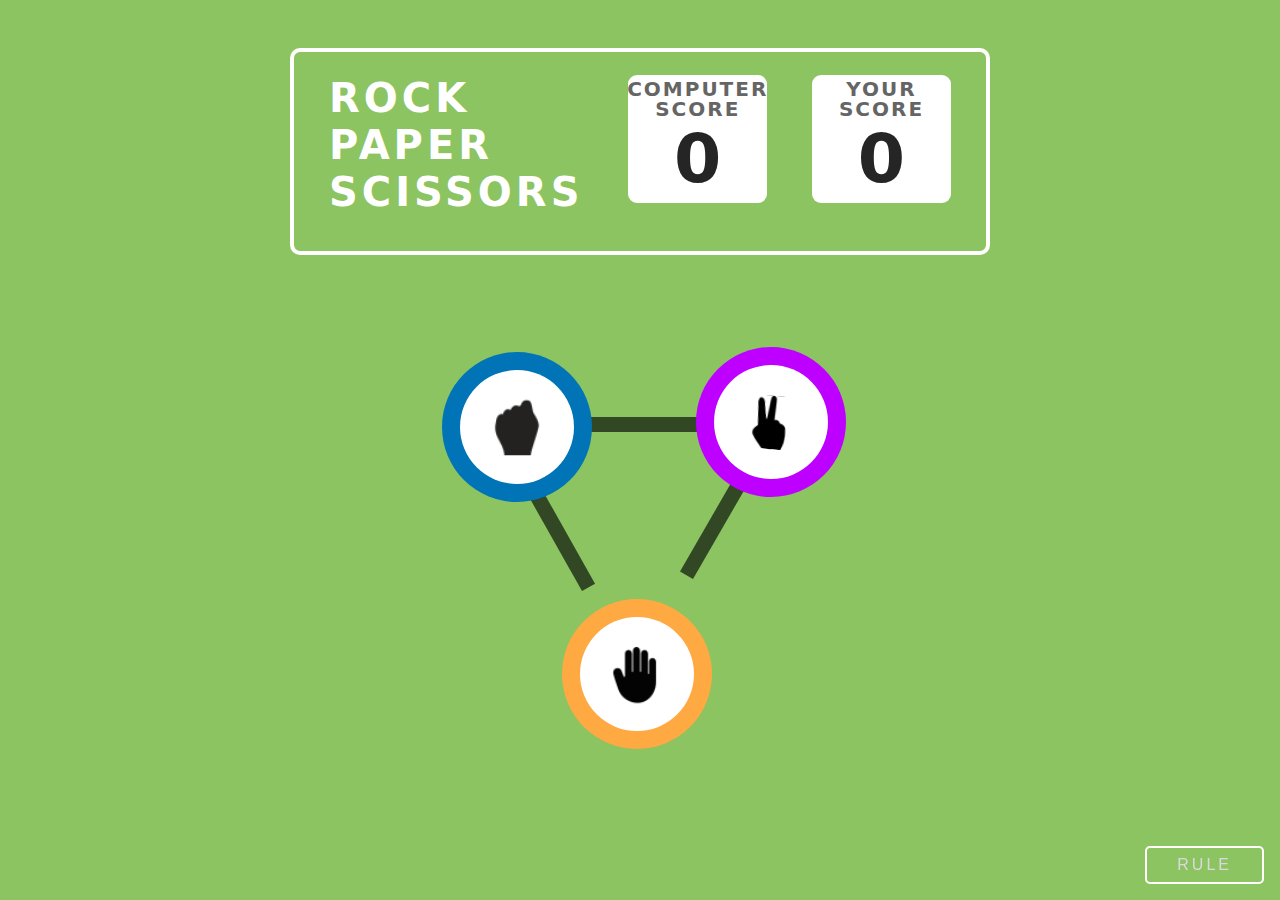
==== index.html @ 21170f70 "Add files via upload" ====
<!DOCTYPE html>
<html lang="en">
<head>
    <meta charset="UTF-8">
    <meta name="viewport" content="width=device-width, initial-scale=1.0">
    <title>RockPaperSci</title>
    <link rel="stylesheet" href="style.css">
    
</head>
<body>
    
    <div class="score-con">
        <div class="logo">
            <p>ROCK</p>
            <p>PAPER</p>
            <p>SCISSORS</p>
        </div>
        <div class="com-score">
            <P>COMPUTER SCORE</P>
            <span id="com-score">0</span>
        </div>
        <div class="score">
           
            <p>YOUR SCORE</p>
            <span id="score">0</span>
        </div>

    </div>

    <div class="game-con">
        <div class="info">
            <p class="user">You Picked</p>
            <p class="PC">PC Picked</p>
        </div>

        
        <div class="option">
            <div class="lines1">
                <img src="./Line 1.svg" alt="" class="Line1">
            </div>

            <div class="lines2">
               
                <img src="./Line 2.svg" alt=""class="Line2">
            </div>

            <div class="lines3">
            
                <img src="./Line 3.svg" alt=""class="Line3">
                
            </div>

                        <div class="pulse hidden"> <span style="--i:0;"></span>
                            <span style="--i:1;" ></span>
                            <span style="--i:2;"></span>
                            <span style="--i:3;"></span>
                        </div>





            <div class="sci-con con">
                <div class="item">
                    <img src="./icon-scissors.svg" alt="">
              
                       
                    
                </div>
            </div>
        
         
            
            <div class="rock-con con">
                <div class="item">
                    <img src="./icon-rock.svg" alt="">
                    
                </div>
            </div>
      
        
            <div class="paper-con con">
                <div class="item">
                    <img src="./icon-paper.svg" alt="">
                    
                </div>
            </div>
            
      



        
            
            <div class="sci-con computer">
                <div class="item">
                    <img src="./icon-scissors.svg" alt="">
                    
                </div>
            </div>
      





        
            
            <div class="rock-con computer">
                <div class="item">
                    <img src="./icon-rock.svg" alt="">
                    
                </div>
            </div>
       
       
            <div class="paper-con computer">
                <div class="item">
                    <img src="./icon-paper.svg" alt="">
                   
                </div>
            </div>
        </div>
        <div class="btn-div">
            <button class="btn-rule">RULE</button>
        </div>
        <div class="rule-model">
            <div class="rule-img">
                <div>
                   
                        <button class="close"><img src="./X.png" alt=""></button>
                  
                    
                </div>
                <img src="./image-rules.svg" alt="" class="rule">
            </div>
        </div>
        <div class="win-model">
            <h1 class="winner"></h1>
            <button class="play">PLAY AGAIN</button>
            <a href="win.html" class="next-link">NEXT</a>
        </div>
    
</div>

    <script src="script.js"></script>
</body>
</html>
---- style.css ----
*{
    padding: 0;
    margin: 0;
    box-sizing: border-box;
}

body{
    width: 100%;
    height: 100vh;
    display: flex;
    align-items: center;
    flex-direction: column;
    background-color: rgb(140,196,97);
    font-family: system-ui, -apple-system, BlinkMacSystemFont, 'Segoe UI', Roboto, Oxygen, Ubuntu, Cantarell, 'Open Sans', 'Helvetica Neue', sans-serif;
    /* overflow: hidden; */
}

.score-con{
    max-width: 100%;
    width: 700px;
    border: 4px solid rgb(255,255,255);
    margin-top: 3rem;
    border-radius: 10px;
    display: flex;
    justify-content: space-between;
    padding: 23px 35px;
    min-height: 23vh;
}

.logo{
    
   
    font-size: 40px;
    font-weight: 600;
    line-height: 47px;
    letter-spacing: 0.1em;
    text-align: left;
    color: rgb(255,255,255,1);

}

.score{
    height: 92%;
    padding: 10px 36px;
    background-color: #FFF;
    display: flex;
    justify-content: center;
    align-items: center;
    flex-direction: column;
    border-radius: 5px;
    width: 139px;
    height: 128px;
    top: 77px;
    left: 881px;
    border-radius: 9px;

    
}

.com-score{
    height: 92%;
    padding: 10px 36px;
    background-color: #FFF;
    display: flex;
    justify-content: center;
    align-items: center;
    flex-direction: column;
    border-radius: 5px;
    width: 139px;
    height: 128px;
    top: 77px;
    left: 881px;
    border-radius: 9px;

    
}

.score p{
color: rgb(101,101,101,1);
font-size: 20px;
line-height: 20px;
letter-spacing: 0.1em;
text-align: center;
font-weight: 700;

}

.com-score p{
    color: rgb(101,101,101,1);
    font-size: 20px;
    line-height: 20px;
    letter-spacing: 0.1em;
    text-align: center;
    font-weight: 700;
    
    }

.score span {
    color: rgb(37,37,37);
    font-weight: 700;
    font-size: 68px;
    line-height: 80px;
    letter-spacing: 0em;
    text-align: center

}

.com-score span {
    color: rgb(37,37,37);
    font-weight: 700;
    font-size: 68px;
    line-height: 80px;
    letter-spacing: 0em;
    text-align: center

}

.game-con{
    width: 100%;
    min-height: 69vh;
    display: flex;
    align-items: center;
    flex-direction: column;
}

.info{
    width: 700px;
    min-height: 7vh;
    font-size: 2rem;
    margin: 1rem 0 0 0;
    display: flex;
    justify-content: space-between;
    align-items: center;

}

.option{
    max-width: 100%;
    width: 700px;
    min-height: 49vh;
    display: grid;
   place-content:center;
   position: relative;
   padding-top: 6%;
}
 .con{
    position: absolute;
    width: 150px;
    height: 150px;
    border-radius: 50%;
    padding: 18px;
    cursor: pointer;

 }

 .computer{
    position: absolute;
    width: 150px;
    height: 150px;
    border-radius: 50%;
    padding: 18px;
    display: none;
 }
.sci-con
{
    background: rgb(189,0,255,1);
    right: 9rem;
    top: 3%;
}
    

.rock-con
{
    background: rgb(0,116,182,1);
    left: 9.5rem;
    top: 4%;
}
.paper-con
{
    background: rgb(255,169,67,1);
    left: 17rem;
    top: 60%;
}
.item
{
    background:rgb(255,255,255,1);
    height: 100%;
    border-radius: 50%;
    display: grid;
    place-content: center;
}

.user,
.PC
{
opacity: 0;
color: rgb(255,255,255,1);
font-size: 20px;
font-weight: 600;
line-height: 20px;
letter-spacing: 0.1em;
text-align: left;

}

.btn-div{
    width: auto;
    display: flex;
    justify-content: flex-end;
    padding: 1rem;
    position: fixed;
    bottom: 0;
    right: 0;
    z-index: 2;
}

.btn-rule{
    padding: 8px 30px;
    border: 2px solid rgba(255, 255, 255, 1) ;
    outline: none;
    background: transparent;
    font-size: 16px;
    letter-spacing: 3px;
    border-radius: 5px;
    color: rgb(217,217,217,1);
    cursor: pointer;

}

.rule-model{
    position: fixed;
    width: 300px;
    height: auto;
    max-height: 80%;
    bottom: 20px;
    right: 20px;
    display: flex;
    justify-content: center;
    align-items: center;
    flex-direction: column;
    display: none;
    z-index: 1000;
    background: transparent;
    border-radius: 10px;
    padding: 20px;
    background-color:transparent;

}

.rule-model::before{
    position: absolute;
    content: "";
    background: #000;
    opacity: 0.6;
    width: 100%;
    height: 100%;
    top: 0;
    background: transparent;

}

.rule-img{
    z-index: 1;
    padding: 10px 25px;
    border-radius: 10px;
    transform: translateY(-200%);
    transition: all 0.4s ease;
}

.rule-img div{
    display: flex;
    justify-content: space-between;
    align-items: center;
    
}

.close{
    background: rgb(255, 0, 0);
    outline: none;
    border: none;
    cursor: pointer;
    width: 50px;
    height: 50px;
    border: 5px;
    display: grid;
   place-content:center;
   right: -17.8rem;
   bottom: -3rem;
   position: relative;
   padding-top: 1%;
   border-radius: 50%;
   font-weight: 400;
   font-size: 44px;
   border: 5px solid rgba(255, 255, 255, 1)
}

.close img{
    display: flex;
    justify-content: center;
    align-items: center;
}


.rule-img div p{
    font-size: 25px;
    color: #000;
}

.rule{
    margin: 2rem 2rem 0 2rem;
}

.win-model{
    position: fixed;
    width: 100%;
    height: 100vh;
    display: grid;
    place-content: center;
    top: 0;
    text-align: center;
    display: none;

}

.win-model::before{
    position: absolute;
    content: "";
    background: #000;
    opacity: 0.6;
    width: 100%;
    height: 100%;
    top: 0;

}

.winner,
.play
{
z-index: 1;
}

.winner{
    color: white;
    padding-bottom: 1rem;
}

.play{
    background: #eee;
    letter-spacing: 3px;
    color: rgb(75, 58, 58);
    outline: none;
    cursor: pointer;
    padding: 15px 20px;
    font-size: 17px;
    border: none;
    border-radius: 5px;
}



.show {
    left: 4.300000000000011rem;
    top: 10px;
}


  .right{
    left: 27.5rem;
    top: 3%;
  }

  .lines{
    position: relative;
    width: 300px;
    height: 200px;
  }

  .lines1 {
    position: absolute;
    width: 133px;
    top: 83px;
    left: 279px;
    
   
    
  }

  .lines2 {
    position: absolute;
    width: 107.91px;
    top: 144px;
    left: 390px;
    
  }

  .lines3 {
    position: absolute;
    width: 107.91px;
    top: 155px;
    left: 239px;


  }

  

  .won {
    position: fixed;
    width: 504px;
    height: 297px;
    top: 86px;
    left: 490px;

  }
    .trophy{
        width: 200.43px;
    height: 201px;
    top: 189px;
    left: 650px;
    position: fixed;

    }
  
  .HURRAY{
    font-size: 91px;
    font-weight: 600;
    line-height: 107px;
    letter-spacing: 0.1em;
    text-align: center;
    color: rgba(255, 255, 255, 1);



  }
  .won p{
    
    font-size: 41px;
    font-weight: 600;
    line-height: 48px;
    letter-spacing: 0.1em;
    text-align: center;
    color: rgba(255, 255, 255, 1);

  }


.play2 {
    position: absolute;
    background: #eee;
    letter-spacing: 3px;
    color: rgb(75, 58, 58);
    outline: none;
    cursor: pointer;
    padding: 15px 20px;
    font-size: 17px;
    border: none;
    border-radius: 5px;
    text-decoration: none;
    top: 30rem;
    left: 11rem;
}

a.next-link {
           
        padding: 8px 30px;
        border: 2px solid rgba(255, 255, 255, 1);
        outline: none;
        background: transparent;
        font-size: 16px;
        letter-spacing: 3px;
        border-radius: 5px;
        color: rgb(217, 217, 217, 1);   
        top: 42.19rem;
        right: 10rem;
        position: absolute;
        text-decoration: none;
        cursor: pointer;
      }
      
    


.hidden{
    display: none;
}

.pulse .choice::after{
position: relative;
width: 200px;
height: 200px;
background-color: rgba(0, 128, 0, 0.485);
border-radius: 50%;

}



.pulse span .choice::after{
   
    position: absolute;
    width: 100%;
    height: 100%;
    background-color: inherit;
    border-radius: inherit;
    opacity: 0.8;
    animation: pulseAnimate 4s ease-out infinite;
    animation-delay: calc(1s*var(--i));

    
}
@keyframes pulseAnimate{
    100%{
        opacity: 0;
        transform: scale(2);
    }
}
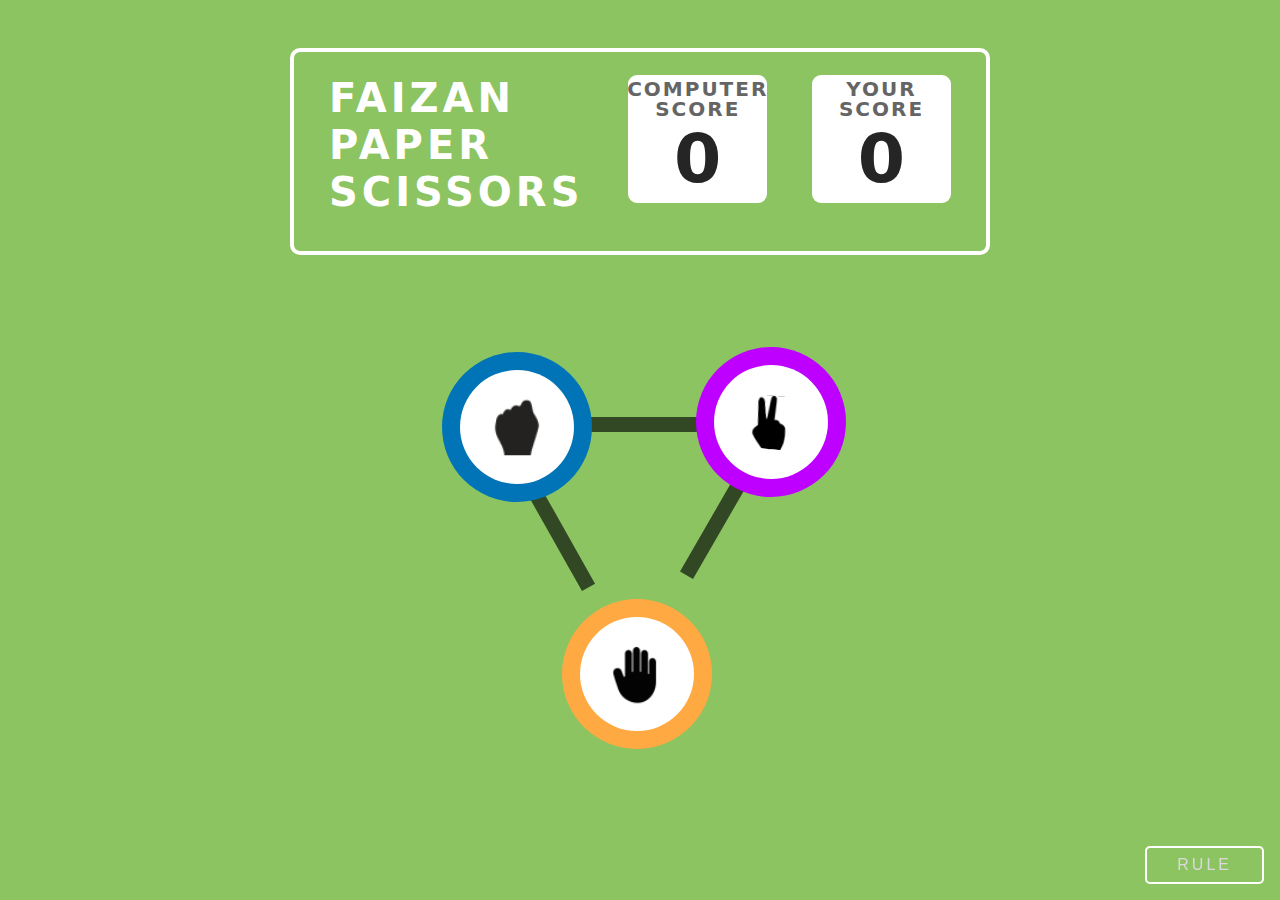
==== commit 2c8108d9: "Update index.html" ====
--- a/index.html
+++ b/index.html
@@ -11,7 +11,7 @@
     
     <div class="score-con">
         <div class="logo">
-            <p>ROCK</p>
+            <p>FAIZAN</p>
             <p>PAPER</p>
             <p>SCISSORS</p>
         </div>
@@ -145,4 +145,4 @@
 
     <script src="script.js"></script>
 </body>
-</html>+</html>
